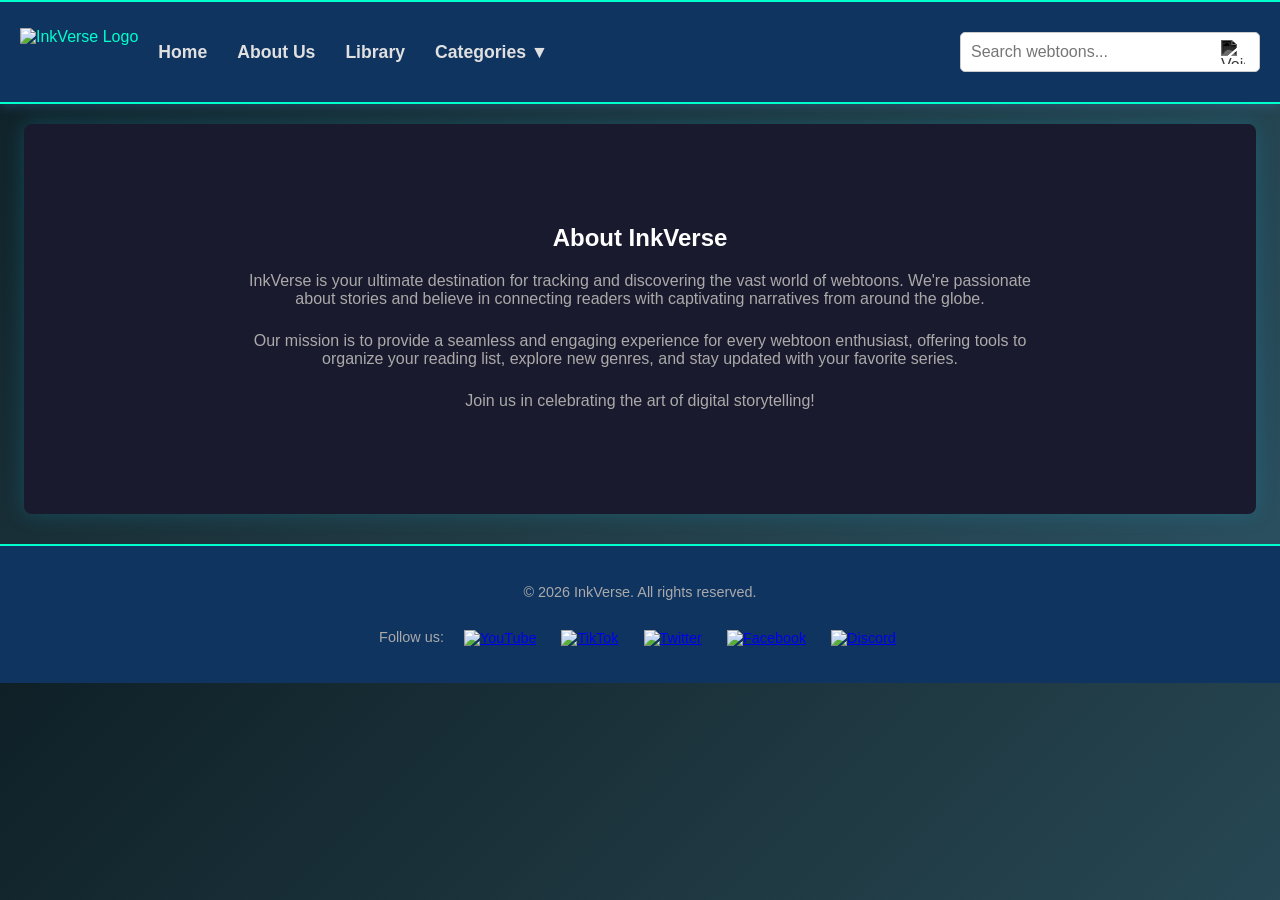
==== about.html @ 16597421 "Add files via upload" ====
<!DOCTYPE html>
<html lang="en">
<head>
    <meta charset="UTF-8">
    <meta name="viewport" content="width=device-width, initial-scale=1.0">
    <title>InkVerse - About Us</title>
    <link rel="stylesheet" href="style.css">
</head>


<body>
    <header>
        <div class="logo-container">
            <img src="images/logo.png" alt="InkVerse Logo" class="logo">
        </div>
        <nav>
            <ul>
                <li><a href="index.html">Home</a></li>
                <li><a href="about.html">About Us</a></li>
                <li><a href="library.html">Library</a></li>
               <li class="dropdown">
    <a href="#">Categories ▼</a>
    <ul class="dropdown-menu">
        <li><a href="genre.html">Genre</a></li>
        <li><a href="status.html">Status</a></li>
    </ul>
</li>
            </ul>
        </nav>
        <div class="search-container" style="text-align:center; margin:20px 0;">
  <input type="text" 
         id="searchInput" 
         placeholder="Search webtoons..." 
         onkeypress="if(event.key==='Enter'){handleSearch()}" 
         style="padding:10px; width:300px; font-size:16px;">
  <img src="images/mic.jpg" id="micButton" alt="Voice Search" class="mic-icon">
</div>
  <ul id="searchResults" class="search-results"></ul>
    </div>
    </header>

    <main>
        <section class="about-us-section">
            <h2>About InkVerse</h2>
            <p>InkVerse is your ultimate destination for tracking and discovering the vast world of webtoons. We're passionate about stories and believe in connecting readers with captivating narratives from around the globe.</p>
            <p>Our mission is to provide a seamless and engaging experience for every webtoon enthusiast, offering tools to organize your reading list, explore new genres, and stay updated with your favorite series.</p>
            <p>Join us in celebrating the art of digital storytelling!</p>
        </section>
    </main>



<footer class="site-footer">
    <p>&copy; 2026 InkVerse. All rights reserved.</p>
     <div class="social-icons">
      <p>Follow us:</p>
      <a href="#"><img src="images/youtube.jpg" alt="YouTube"></a>
      <a href="#"><img src="images/tiktok.jpg" alt="TikTok"></a>
      <a href="#"><img src="images/twitter.jpg" alt="Twitter"></a>
      <a href="#"><img src="images/facebook.jpg" alt="Facebook"></a>
      <a href="#"><img src="images/discord logo.jpg" alt="Discord"></a>
    </div>
    
</footer>
<script src="script.js"></script>
</body>
</html>
---- style.css ----
:root {
    --dark-bg: #0a0a1a; 
    --tech-bg: #1a1a2e; 
    --header-bg: #0f3460; 
    --neon-accent: #00ffcc; 
    --neon-hover: #00ffcc; 
    --text-light: #e0e0e0; 
    --text-muted: #aaaaaa; 
}


.entry-form-section {
    text-align: center;
    background: rgba(0,0,0,0.8);
    padding: 50px;
    border-radius: 15px;
    box-shadow: 0 0 25px rgba(0,255,204,0.3);
}


.glow-title {
    animation: glowPulse 2s infinite alternate;
    font-size: 3rem;
    color: #00ffcc;
    text-shadow: 0 0 10px #00ffcc,
                 0 0 20px #00ffcc,
                 0 0 40px #00ffcc;
    margin-bottom: 10px;
}


@keyframes glowPulse {
    from { text-shadow: 0 0 10px #00ffcc; }
    to { text-shadow: 0 0 30px #00ffcc, 0 0 60px #00ffcc; }
}


.glow-subtitle {
    font-size: 1.2rem;
    color: #ccc;
    margin-bottom: 30px;
}


.entry-form-section input {
    width: 250px;
    padding: 12px;
    margin: 10px;
    border: none;
    border-radius: 8px;
    outline: none;
    background: #1a1a2e;
    color: white;
    font-size: 1rem;
    box-shadow: 0 0 10px rgba(0,255,204,0.2);
}

.entry-form-section,
.card,
.video-container {
    box-shadow: 0 0 20px rgba(0,255,204,0.3);
}

.neon-button {
    margin-top: 15px;
    padding: 12px 25px;
    border: none;
    border-radius: 8px;
    background: #00ffcc;
    color: black;
    font-size: 1.2rem;
    cursor: pointer;
    transition: 0.3s;
    box-shadow: 0 0 10px #00ffcc,
                0 0 20px #00ffcc;
}

.neon-button:hover {
    background: #00e6b8;
    box-shadow: 0 0 20px #00ffcc,
                0 0 40px #00ffcc;
    transform: scale(1.05);
}


body.entry-page {
    background: linear-gradient(135deg, #0f2027, #203a43, #2c5364);
}

body {
    margin: 0;
    font-family: Arial, sans-serif;
    background: linear-gradient(135deg, #0f2027, #203a43, #2c5364);
    color: white;
}

body.tech-vibe {
    background-color: var(--tech-bg);
}

header {
    background-color: var(--header-bg);
    color: var(--neon-accent);
    padding: 10px 20px;

    width: 100%;
    display: flex;
    justify-content: center; /* center the container */

    border-top: 2px solid #00ffcc;
    border-bottom: 2px solid #00ffcc;

    box-shadow: 0 2px 10px rgba(60, 140, 211, 0.3);
    box-sizing: border-box;
    z-index: 1000;
}

.header-container {
    display: flex;
    align-items: center;
    justify-content: space-between;

    width: 100%;
    max-width: 1200px; 
    padding: 10px 20px;

    position: relative;
}

 nav {
    display: flex !important;
    justify-content: center !important;
    align-items: center !important;
    width: 100%;
    background: none !important;
    box-shadow: none !important;
    margin: 0 20px;
    flex: 1 1 auto;
    padding: 0;
    position: static;
    left: 50%;
}

nav ul.nav-menu {
    display: flex;
    gap: 30px;
    margin: 0;
    padding: 0;
    list-style: none;
}

nav ul {
    list-style: none;
    display: flex;
    gap: 30px;
    padding: 0;
    margin: 0;
    align-items: center;
    justify-content: flex-start;
    border: none !important;
    box-shadow: none !important;
    flex: 1;
    position: static;
   
}

nav ul li {
    margin: 0;
    position: relative;
    padding: 0;
}

nav ul li a {
    color: var(--text-light);
    text-decoration: none !important;
    font-weight: bold;
    font-size: 1.1rem;
    transition: color 0.3s ease, text-shadow 0.3s ease;
    box-shadow: none !important;
}

nav ul li a:hover {
    color: var(--neon-accent);
    text-shadow: 0 0 10px var(--neon-accent),
                 0 0 20px var(--neon-accent),
                 0 0 40px var(--neon-accent),
}

nav ul li a::after,
nav ul li a::before {
    content: none !important;
    display: none !important;
    background: none !important;
    box-shadow: none !important;
    border: none !important;
}

.nav-menu {
    list-style: none;
    display: flex;
    gap: 30px;
    padding: 0;
    margin: 0;
}

.nav-menu ul {
  list-style: none;
  display: flex;
  justify-content: center; 
  gap: 30px;
  padding: 0;
  margin: 0;
  align-items: center;
}

.nav-menu ul li {
    margin: 0;
    position: relative;
    padding: 0;
}

.nav-menu ul li a {
    color: var(--text-light);
    text-decoration: none !important;
    font-weight: bold;
    font-size: 1.1rem;
    transition: color 0.3s ease, text-shadow 0.3s ease;
    box-shadow: none !important;
    border: none !important;
}

.nav-menu ul li a:hover {
    color: var(--neon-accent);
    text-shadow: 0 0 10px var(--neon-accent),
                 0 0 20px var(--neon-accent),
                 0 0 40px var(--neon-accent);
}

nav ul li a:hover::after {
    display: none;
}

.logo {
    height: 40px; 
    width: auto;
    display: block;
}

.logo-container {
    display: flex;
    align-items: center;
    justify-content: flex-start;
    margin-bottom: 0 !important;
    margin: 0;
    flex: 0 0 auto;
}

.logo-container img {
    margin-top: -8px;
}

.search-container {
  margin-top: 10px;
  display: flex;
  align-items: center;
  position: relative;
  width: 300px;
  margin: 20px auto;
}

#searchInput {
  width: 100%;
  padding: 10px;
  font-size: 16px;
  border-radius: 5px;
  border: 1px solid #ccc;
}

#searchResults {
  list-style: none;
  padding: 0;
  margin: 0;
  position: absolute;
  top: 45px;
  width: 100%;
  background: #1a1a1a;
  max-height: 200px;
  overflow-y: auto;
  z-index: 999;
}

#searchResults li {
  display: flex;
  align-items: center;
  padding: 8px 10px;
  cursor: pointer;
  color: #fff;
}

#searchResults li a {
    display: flex;
    align-items: center;
    text-decoration: none;
    color: white;
}

#searchResults li:hover {
  background: #00ffcc;
  color: #121212;
}

.search-ui-container  {
    margin: 0 0 0 20px;
    display: flex;
    align-items: center;
    justify-content: center;
    margin-top: 15px;
    margin-right: 0;
    margin-left: 20px;
    flex: 0 0 auto;
    gap: 10px;;
    width: 100%;
    padding: 0;
    background: none;
    box-sizing: border-box;
    position: relative;
    z-index: 1000;
    
}

.search-ui-container input[type="text"] {
    padding: 10px 40px 10px 15px; 
    border: 1px solid var(--header-bg);
    border-radius: 20px;
    background-color: rgba(10, 10, 26, 0.7);
    color: var(--text-light);
    outline: none;
    transition: border-color 0.3s ease, box-shadow 0.3s ease;
    font-size: 0.9rem;
    width: 250px; 
    
}

.search-ui-container input[type="text"]:focus {
    border-color: var(--neon-accent);
    box-shadow: 0 0 10px var(--neon-accent);
}

.search-ui-container .mic-icon{
    width: 24px;
    height: 24px;
    cursor: pointer;
}

.mic-icon {
    position: absolute;
    right: 10px;
    top: 50%;
    transform: translateY(-50%);
    width: 24px;
    height: 24px;
    cursor: pointer;
    margin-left: 8px;
    filter: invert(100%) sepia(0%) saturate(0%) hue-rotate(0deg) brightness(100%); 
    transition: filter 0.3s ease;
}

.mic-icon:hover {
    filter: invert(60%) sepia(100%) saturate(200%) hue-rotate(340deg) brightness(100%); 
}


@media (max-width: 992px) {
    header {
        flex-direction: column;
        padding: 1rem;
    }

    .header-container {
        flex-direction: column;
        align-items: center;
        gap: 10px;
    }

    .logo-container {
        margin-bottom: 1rem;
        margin-left: 0;
    }

     nav {
        margin: 1rem 0;
        width: 100%;
        justify-content: center !important;
    }

    .nav-menu ul {
        flex-wrap: wrap;
        justify-content: center;
        gap: 15px;
    }

    nav ul {
        margin-bottom: 1rem;
        justify-content: center; 
    }

    nav ul li {
        margin: 5px 10px; 
    }

     nav ul li a::after {
        bottom: 0;
     }
    }
    .search-ui-container {
        margin-top: 1rem;
        margin-right: 0;
        width: 100%; 
        justify-content: center;
    }
    .search-ui-container input[type="text"] {
        width: 100%; 
        max-width: 300px; 
    }
    .mic-icon {
        right: 15px; 
    }

@media (max-width: 576px) {
    nav ul.nav-menu {
        flex-direction: column;
        gap: 10px;
        align-items: center;
    }

    .logo {
        height: 35px;
    }

    .nav-menu ul li {
        margin: 5px 5px;
    }

    nav ul li {
        margin: 5px 5px; 
    }
    .search-ui-container input[type="text"] {
        padding: 8px 35px 8px 12px;
    }
    .mic-icon {
        width: 20px;
        height: 20px;
        right: 8px;
    }
}

main {
    padding: 2rem 1rem;
    max-width: 1200px;
    margin: 20px auto;
    background-color: var(--tech-bg); 
    border-radius: 8px;
    box-shadow: 0 0 20px rgba(20, 149, 185, 0.3); 
    transition: background-color 0.5s ease;
}

.main-menu {
    background-color: #007bff;
    padding: 10px 0;
    display: flex;
    justify-content: center;
    width: 100%;
    border: none !important;
    box-shadow: none !important;
}

.entry-page {
    background-color: var(--dark-bg); 
    box-shadow: 0 0 20px rgba(0, 0, 0, 0.7);
}


.homepage-banner {
    text-align: center;
    padding: 5rem 1rem;
    background: linear-gradient(rgba(10, 10, 26, 0.8), rgba(26, 33, 50, 0.8)), url('images/stars.jpg') no-repeat center center/cover; /* Add a background image if you have one */
    border-radius: 8px;
    margin-bottom: 3rem;
    box-shadow: inset 0 0 30px rgba(0, 0, 0, 0.7);
}

.inkverse-banner {
    margin-bottom: 2rem;
}

.inkverse-banner h1 {
    font-size: 5rem;
    color: var(--neon-accent);
    margin: 0;
    letter-spacing: 5px;
    text-shadow: 0 0 15px var(--neon-accent), 0 0 20px var(--neon-accent);
}

.banner {
    background: url('images/stars.jpg') no-repeat center;
    background-size: cover;
    padding: 80px;
    text-align: center;
}

.banner h1 {
    font-size: 60px;
    color: #00ffcc;
}

.banner-text h2 {
    font-size: 2.5rem;
    color: var(--text-light);
    margin-top: 1rem;
    margin-bottom: 0.5rem;
}

.banner-text p {
    font-size: 1.2rem;
    color: var(--text-muted);
    margin-bottom: 0.5rem;
}

.banner-text .sub-genres {
    font-size: 1rem;
    font-weight: bold;
    color: var(--neon-accent);
    margin-top: 1rem;
}

.welcome-text {
    text-align: center;
    margin-top: 20px;
    color: white;
}

.welcome-text h2 {
    font-size: 32px;
    margin-bottom: 10px;
}

.welcome-text p {
    font-size: 16px;
    max-width: 700px;
    margin: auto;
}

.sub {
    color: #00ffcc;
    margin-top: 10px;
}

.platform-logos {
    text-align: center;
    padding: 3rem 1rem;
}

.platform-grid {
    display: grid;
    grid-template-columns: repeat(auto-fit, minmax(200px, 1fr));
    gap: 30px;
    justify-items: center;
    margin-top: 2rem;
}

.platform-item {
    background-color: var(--tech-bg);
    padding: 20px;
    border-radius: 8px;
    border: 1px solid var(--header-bg);
    box-shadow: 0 5px 15px rgba(26, 33, 50, 0.3);
    transition: transform 0.3s ease, box-shadow 0.3s ease;
}

.platform-item:hover {
    transform: translateY(-5px);
    box-shadow: 0 10px 25px rgba(6, 9, 163, 0.4);
}

.platform-logo {
    max-width: 100px;
    height: auto;
    margin-bottom: 15px;
}

.platform-item p {
    font-size: 0.95rem;
    color: var(--text-muted);
    margin-bottom: 20px;
}

.neon-button-small {
    display: inline-block;
    background-color: var(--neon-accent);
    color: var(--dark-bg);
    padding: 10px 20px;
    border: none;
    border-radius: 4px;
    cursor: pointer;
    font-size: 0.9rem;
    font-weight: bold;
    transition: background-color 0.3s ease, transform 0.2s ease, box-shadow 0.3s ease;
    text-transform: uppercase;
    letter-spacing: 0.5px;
}

.neon-button-small:hover {
    background-color: var(--neon-hover);
    transform: translateY(-2px);
    box-shadow: 0 4px 15px var(--neon-accent);
}


.intro-video-section {
    text-align: center;
    padding: 3rem 1rem;
}

.intro-video-section p {
    font-size: 1.1rem;
    color: var(--text-muted);
    margin-bottom: 2rem;
}

.video-container {
    display: flex;
    justify-content: center;
    gap: 30px; 
    flex-wrap: wrap; 
}

.video-wrapper {
    flex: 1; 
    min-width: 300px; 
    max-width: 450px; 
    margin-bottom: 30px;
    background-color: var(--tech-bg);
    padding: 15px;
    border-radius: 8px;
    border: 1px solid var(--header-bg);
    box-shadow: inset 0 0 15px rgba(26, 33, 50, 0.5);
}
.video-title {
    color: white;
    font-size: 20px;
    font-weight: 600;
    margin-bottom: 8px;
}


.video-player {
    position: relative;
    width: 100%;
    max-width: 800px; 
    margin: 0 auto;
    border: 2px solid var(--neon-accent);
    border-radius: 8px;
    overflow: hidden; 
}

.video-player video {
    display: block;
    width: 100%;
    height: auto; 
}

.origin-link {
    margin-top: 15px;
    font-size: 14px;
    color: #aaa;
}

.origin-link a {
    color: var(--neon-accent);
    text-decoration: none;
    transition: color 0.3s ease;
}

.origin-link a:hover {
    color: var(--neon-hover);
    text-decoration: underline;
}


.webtoon-library-section {
    padding: 3rem 1rem;
}

.hexagon-grid {
  display: grid;
  grid-template-columns: repeat(auto-fit, minmax(180px, 1fr)); 
  gap: 20px;
  justify-items: center; 
  padding: 20px;
}

.library-grid {
  display: flex;
  flex-wrap: wrap;
  gap: 20px;
  justify-content: center;
  padding: 20px;
}

.hexagon-item {
    width: 180px;
    background-color: #1a1a2e;
    border-radius: 10px;
    overflow: hidden;
    text-align: center;
    border: 2px solid #00ffcc;
    box-shadow: 0 0 15px rgba(0,255,204,0.3);
    transition: transform 0.3s ease;
    display: flex;
    flex-direction: column;
    position: relative;
}

.hexagon-item img {
    width: 100%;
    height: 250%;
    object-fit: cover;

}

.hexagon-item h3 {
  margin: 10px 0 5px 0;
  color: #00ffcc;
}

.hexagon-item p {
  color: #ccc;
  margin-bottom: 10px;
}

.hexagon-item:hover {
    transform: scale(1.05);
    box-shadow: 0 0 15px #00ffcc;
}

.hexagon-item:hover img {
    transform: scale(1.05);
}
.hexagon-overlay {
    padding: 10px;
    background: #0f3460;
    color: white;
    text-align: center;
    margin-top: 5px;
}

.hexagon-overlay h3 {
    font-size: 14px;
    margin: 5px 0;
}

.hexagon-overlay p {
    font-size: 12px;
    color: #00ffcc;
}

.categories-section {
    padding: 3rem 1rem;
}

.category-menu-container {
    display: flex;
    justify-content: space-around;
    flex-wrap: wrap;
    gap: 30px;
    padding: 1rem 0;
}

.menu-group {
    background-color: var(--tech-bg);
    padding: 1.5rem;
    border-radius: 5px;
    border: 1px solid var(--header-bg);
    text-align: center;
    flex: 1;
    min-width: 250px;
    box-shadow: inset 0 0 15px rgba(26, 33, 50, 0.5);
}

.menu-group h3 {
    color: var(--neon-accent);
    margin-top: 0;
    margin-bottom: 1.5rem;
    font-size: 1.5rem;
    letter-spacing: 0.5px;
}

.menu-group ul {
    list-style: none;
    padding: 0;
}

.menu-group ul li {
    margin-bottom: 10px;
}

.menu-group ul li a {
    color: var(--text-light);
    text-decoration: none;
    font-size: 1.1rem;
    transition: color 0.3s ease, transform 0.2s ease;
}

.menu-group ul li a:hover {
    color: var(--neon-accent);
    transform: translateX(5px);
}

.dropdown {
    position: relative;
    z-index: 1001;
}


.dropdown-menu {
    display: none;
    position: absolute;
    background-color: #1a1a2e;
    padding: 10px;
    border-radius: 8px;
    top: 100%;
    left: 0;
    min-width: 150px;
    margin-top: 5px;
    box-shadow: 0 5px 15px rgba(0,0,0,0.5);
    z-index: 9999;
}

.dropdown:hover .dropdown-menu,
.dropdown:focus-within .dropdown-menu {
    display: block;      
}

.dropdown-menu li a {
    color: white !important;
    font-size: 16px;
    text-decoration: none;
    display: block;
    padding: 8px;
}


.dropdown-menu li a:hover {
    background: #00ffcc;
    color: black;
}


.dropdown:hover .dropdown-menu {
    display: block;
}


.about-us-section {
    padding: 3rem 1rem;
    text-align: center;
}

.about-us-section p {
    margin-bottom: 1.5rem;
    color: var(--text-muted);
    max-width: 800px;
    margin-left: auto;
    margin-right: auto;
}

.genres-grid {
  display: flex;
  flex-wrap: wrap;
  grid-template-columns: repeat(3, 1fr);
  gap: 30px; 
  margin: 30px;
}

.genre-column {
  background: #1e1e1e;
  padding: 15px;
  border-radius: 8px;
  min-height: 400px; 
  display: flex;
  flex-direction: column;
}

.genre-column h2 {
  color: #00ffcc;
  text-align: center;
  margin-bottom: 10px;
}

.genre-column ul {
  list-style: disc inside;
}

.genre-column li {
  margin-bottom: 6px;
}

.multi-column {
  column-count: 2; 
  column-gap: 20px; 
  list-style-type: disc;
  padding-left: 20px;
}

footer {
    text-align: center;
    padding: 1.5rem 0;
    margin-top: 30px; 
    background-color: var(--header-bg); 
    color: var(--text-muted);
    font-size: 0.9rem;
    border-top: 2px solid var(--neon-accent);
}

.social-icons {
    display: flex;
    align-items: center;
     justify-content: center;
    gap: 15px;
    margin-top: 10px;
}

.social-icons a {
    display: inline-block;
}

.social-logo {
    width: 30px;  
    height: 30px;
    object-fit: contain; 
    transition: transform 0.2s;
}

.social-logo:hover {
    transform: scale(1.2); 
}

.site-footer .social-icons a img {
    width: 30px; 
    height: 30px; 
    margin: 0 5px; 
    object-fit: contain; 
    vertical-align: middle;
}
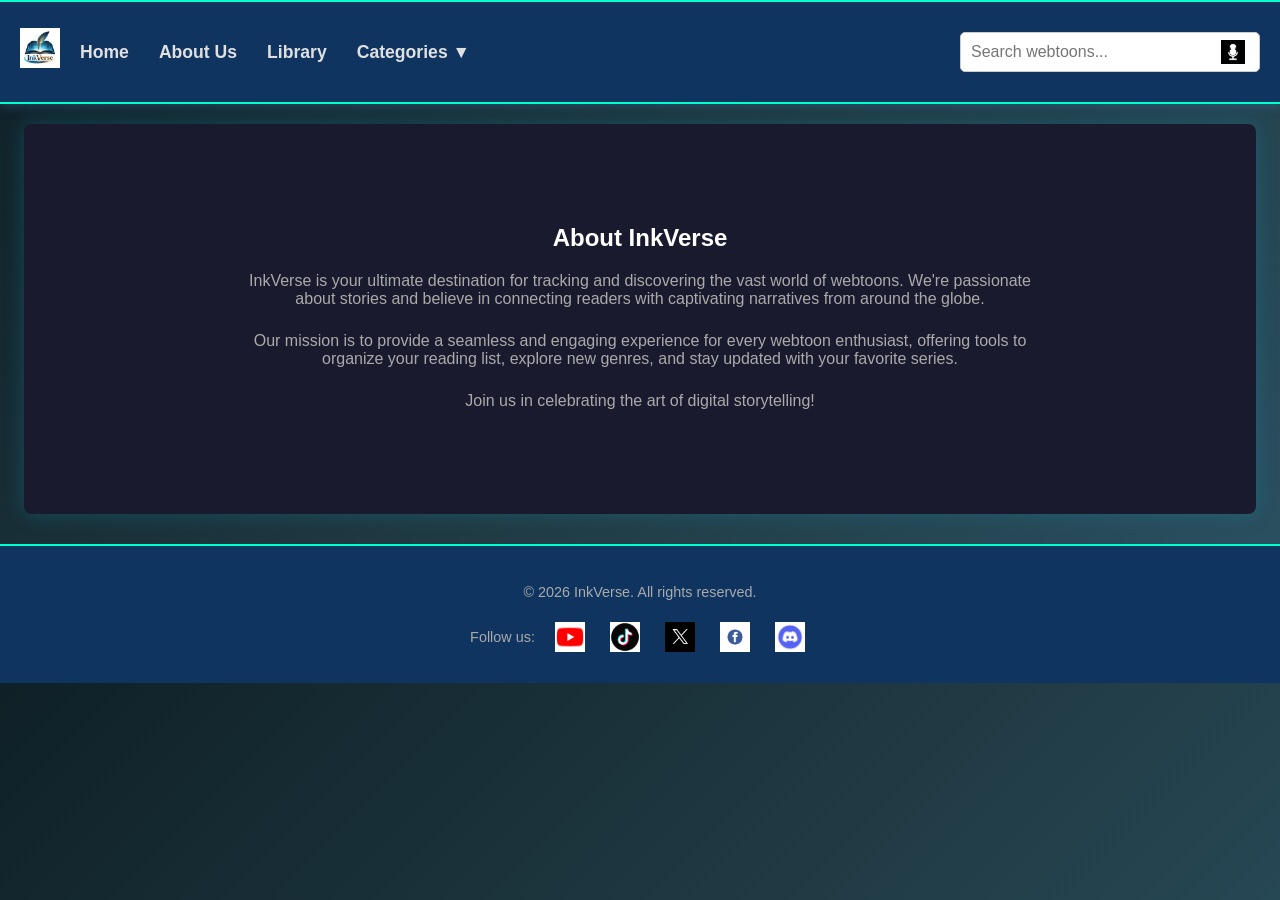
==== commit 33cb112d: "Update about.html" ====
--- a/about.html
+++ b/about.html
@@ -54,14 +54,14 @@
     <p>&copy; 2026 InkVerse. All rights reserved.</p>
      <div class="social-icons">
       <p>Follow us:</p>
-      <a href="#"><img src="images/youtube.jpg" alt="YouTube"></a>
-      <a href="#"><img src="images/tiktok.jpg" alt="TikTok"></a>
-      <a href="#"><img src="images/twitter.jpg" alt="Twitter"></a>
-      <a href="#"><img src="images/facebook.jpg" alt="Facebook"></a>
-      <a href="#"><img src="images/discord logo.jpg" alt="Discord"></a>
+      <a href="https://www.youtube.com/@Lezhin/"><img src="images/youtube.jpg" alt="YouTube"></a>
+      <a href="https://www.tiktok.com/"><img src="images/tiktok.jpg" alt="TikTok"></a>
+      <a href="https://x.com/webtoonofficial"><img src="images/twitter.jpg" alt="Twitter"></a>
+      <a href="https://www.facebook.com/webtoonofficial/?_rdc=2&_rdr#/"><img src="images/facebook.jpg" alt="Facebook"></a>
+      <a href="https://discord.com/channels/1087512109128089650/1087512113033007147/"><img src="images/discord logo.jpg" alt="Discord"></a>
     </div>
     
 </footer>
 <script src="script.js"></script>
 </body>
-</html>+</html>
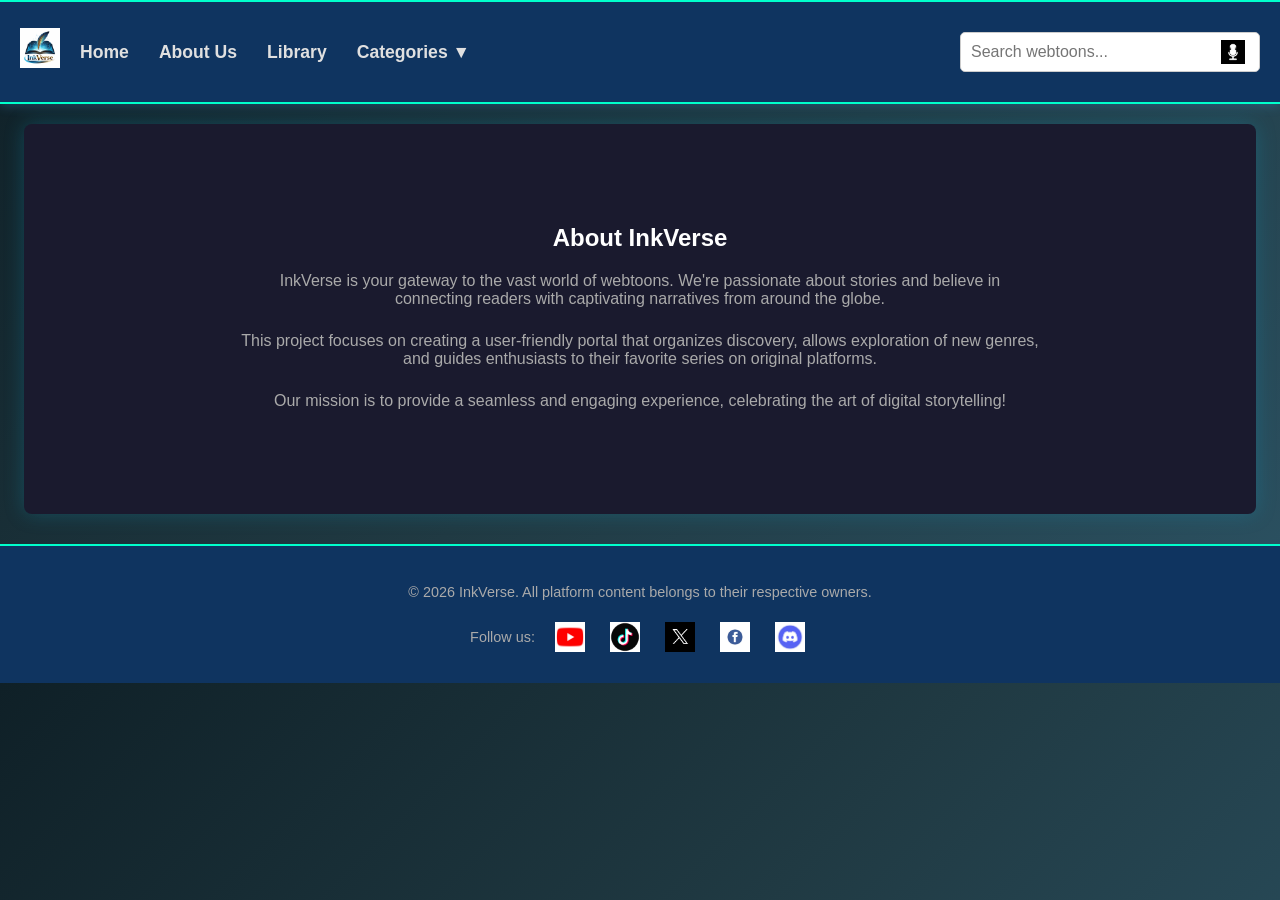
==== commit 8c888d62: "Update about.html" ====
--- a/about.html
+++ b/about.html
@@ -41,17 +41,17 @@
 
     <main>
         <section class="about-us-section">
-            <h2>About InkVerse</h2>
-            <p>InkVerse is your ultimate destination for tracking and discovering the vast world of webtoons. We're passionate about stories and believe in connecting readers with captivating narratives from around the globe.</p>
-            <p>Our mission is to provide a seamless and engaging experience for every webtoon enthusiast, offering tools to organize your reading list, explore new genres, and stay updated with your favorite series.</p>
-            <p>Join us in celebrating the art of digital storytelling!</p>
+             <h2>About InkVerse</h2>
+            <p>InkVerse is your gateway to the vast world of webtoons. We're passionate about stories and believe in connecting readers with captivating narratives from around the globe.</p>
+            <p>This project focuses on creating a user-friendly portal that organizes discovery, allows exploration of new genres, and guides enthusiasts to their favorite series on original platforms.</p>
+            <p>Our mission is to provide a seamless and engaging experience, celebrating the art of digital storytelling!</p>
         </section>
     </main>
 
 
 
 <footer class="site-footer">
-    <p>&copy; 2026 InkVerse. All rights reserved.</p>
+    <p>&copy; 2026 InkVerse. All platform content belongs to their respective owners.</p>
      <div class="social-icons">
       <p>Follow us:</p>
       <a href="https://www.youtube.com/@Lezhin/"><img src="images/youtube.jpg" alt="YouTube"></a>
